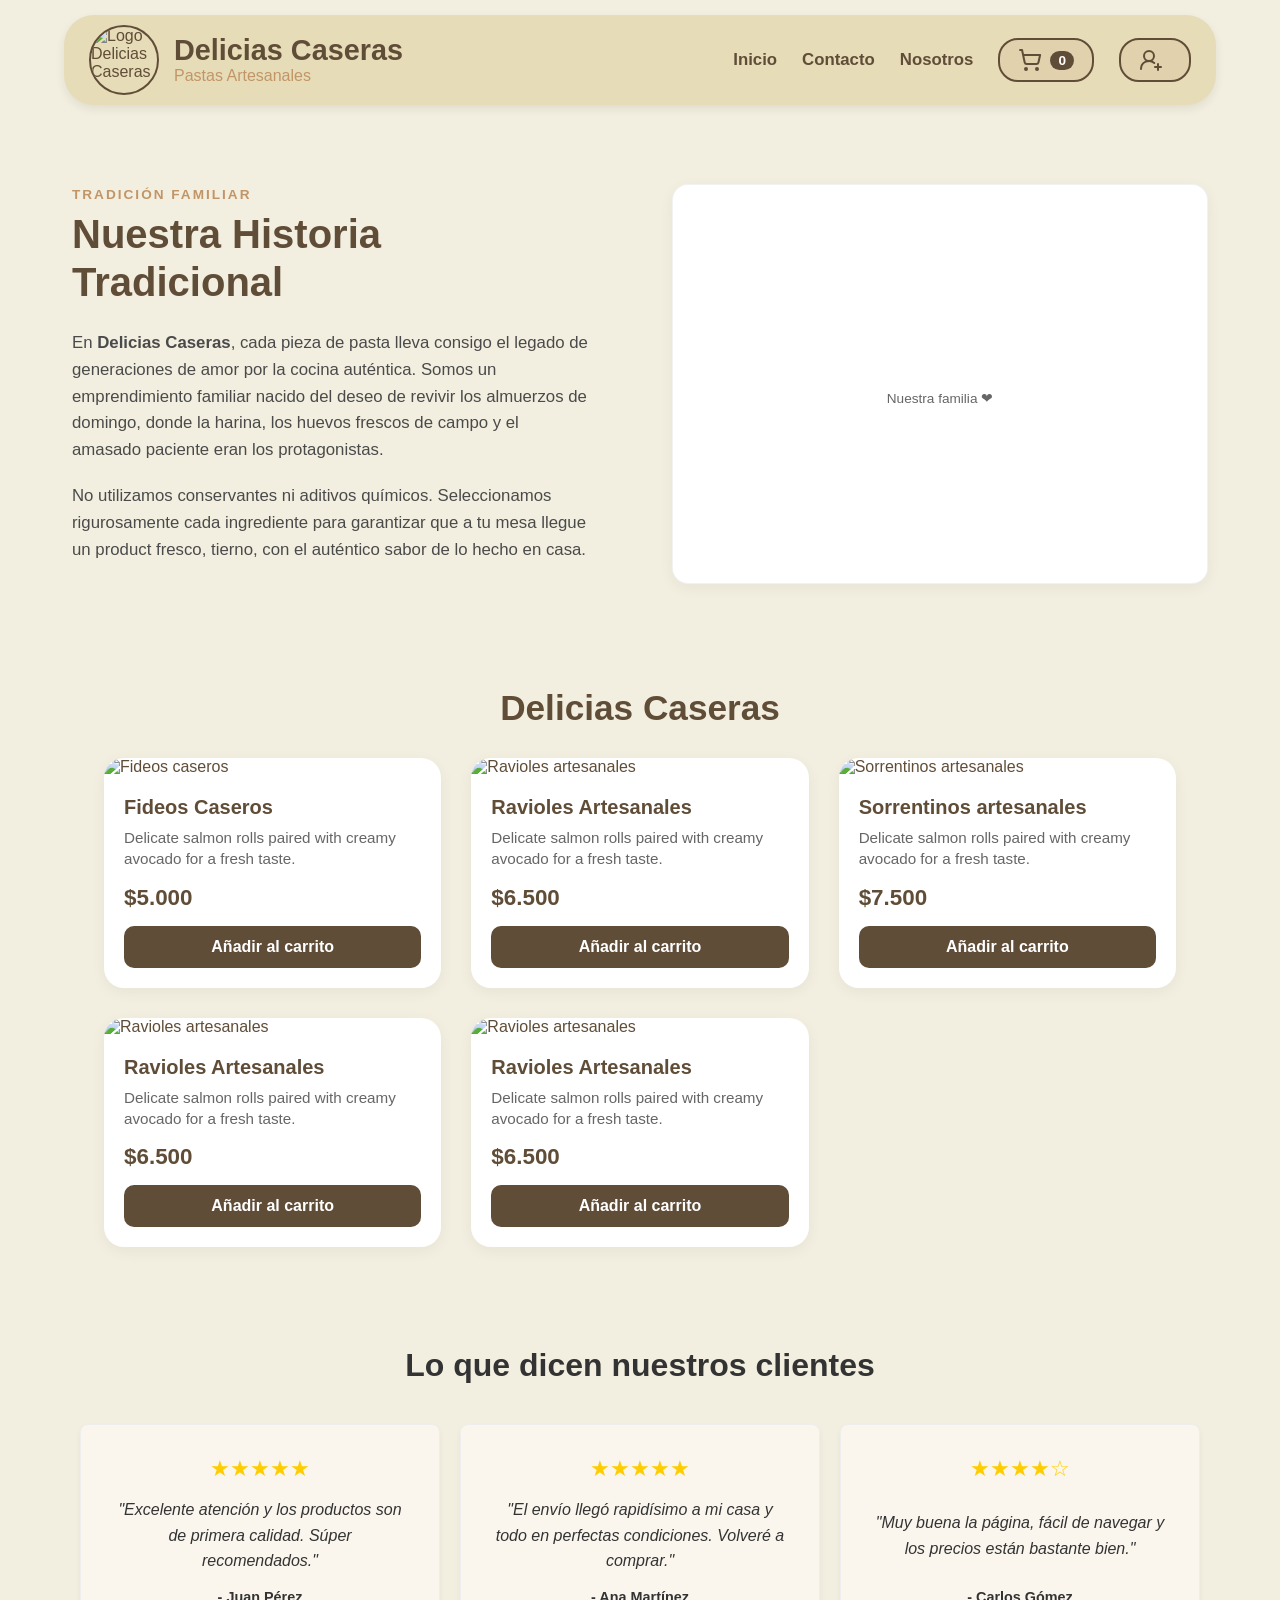
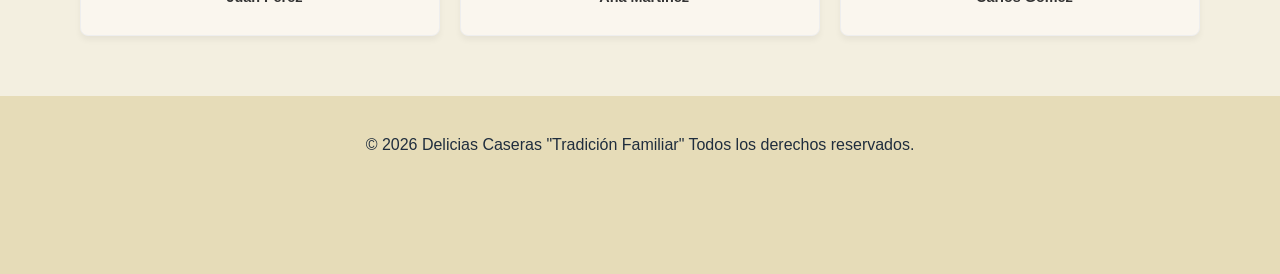
==== index.html @ 1b64d831 "coreccion del i.html a index.html, tambien cambiamos el i.css por styles.css" ====
<!DOCTYPE html>
<html lang="es">
<head>
    <meta charset="UTF-8">
    <meta name="viewport" content="width=device-width, initial-scale=1.0">
    <title>Delicias Caseras - Fábrica de Pastas</title>
    <link rel="stylesheet" href="css/styles.css">
</head>
<body>

    <header class="header">
        <nav class="navbar">
            <div class="d">
                <img src="/img/Logo.jpg" alt="Logo Delicias Caseras" class="logo">
                <div class="d-texto">
                    <h1>Delicias Caseras</h1>
                    <h2>Pastas Artesanales</h2>
                </div>
            </div>
            <ul class="nav_links">

                <li><a href="index.html">Inicio</a></li>
                <li><a href="/contac/contacto2.html">Contacto</a></li>
                <li><a href="#">Nosotros</a></li>
                <li>
                    <button class="cart-btn">
                        <svg xmlns="http://w3.org" width="24" height="24" viewBox="0 0 24 24" fill="none" stroke="currentColor" stroke-width="2" stroke-linecap="round" stroke-linejoin="round" class="lucide lucide-shopping-cart-icon lucide-shopping-cart"><circle cx="8" cy="21" r="1"/><circle cx="19" cy="21" r="1"/><path d="M2.05 2.05h2l2.66 12.42a2 2 0 0 0 2 1.58h9.78a2 2 0 0 0 1.95-1.57l1.65-7.43H5.12"/></svg>
                        <span class="cart-num">0</span>
                    </button>
                </li>
                <li id="btnLogin" class="usuario-menu">
                    <button class="cart-btn" id="usuarioBtn">
                        <svg xmlns="http://w3.org" width="24" height="24" viewBox="0 0 24 24" fill="none" stroke="currentColor" stroke-width="2" stroke-linecap="round" stroke-linejoin="round" class="lucide lucide-user-round-plus-icon lucide-user-round-plus"><path d="M2 21a8 8 0 0 1 13.292-6"/><circle cx="10" cy="8" r="5"/><path d="M19 16v6"/><path d="M22 19h-6"/></svg>
                    </svg>
        <span id="nombreUsuario"></span>
    </button>
    <div class="menu-usuario" id="menuUsuario">
        <a href="#" id="cerrarSesion">
            Cerrar sesión
        </a>
        </div>
    </li>
</ul>
        </nav>
        
<div class="cart-dropdown" id="cart-dropdown">
    <h3>🛒 Tu carrito</h3>

    <div id="cart-content"></div>

    <button id="btn-vaciar-carrito"
            class="añadir-tarjeta"
            style="margin-top:10px; background:#C94C4C;">
        🗑️ Vaciar carrito
    </button>

    <a href="ventas.html" style="display:block; text-decoration:none;">
        <button class="añadir-tarjeta"
                style="margin-top:15px; background-color:var(--primario-bordes);">
            Iniciar Pago ➔
        </button>
    </a>
</div>
    </header>

    <section href="#nosotros" id="nosotros" class="seccion-nosotros">
        <div class="nosotros-contenido">
            <span class="tradicion">Tradición Familiar</span>
            <h2>Nuestra Historia Tradicional</h2>
            <p>En <strong>Delicias Caseras</strong>, cada pieza de pasta lleva consigo el legado de generaciones de amor por la cocina auténtica. Somos un emprendimiento familiar nacido del deseo de revivir los almuerzos de domingo, donde la harina, los huevos frescos de campo y el amasado paciente eran los protagonistas.</p>
            <p>No utilizamos conservantes ni aditivos químicos. Seleccionamos rigurosamente cada ingrediente para garantizar que a tu mesa llegue un product fresco, tierno, con el auténtico sabor de lo hecho en casa.</p>
        </div>
        <div class="nosotros-imagen">
        <div class="xx">
        <img class="nosotros-foto-placeholder" src="/img/familiaPastas.jpeg" alt="">
        <p class="nosotros-foto-sugerencia">Nuestra familia ❤ </p>
        </div>
        </div>
    </section>


    <section class="menu">
        <h3 class="titulo">Delicias Caseras</h3>
        
        <div class="productos" id="productos">
            <article class="producto-card">
                <img src="/img/Fideos.jpg" alt="Fideos caseros" class="producto-img">
                <div class="producto-info">
                    <h3>Fideos Caseros</h3>
                    <p class="product-desc">
                    Delicate salmon rolls paired with creamy avocado for a fresh taste.
                    </p>
                    <p class="precio">$5.000</p>
                    <button class="añadir-tarjeta">Añadir al carrito</button>
                </div>
            </article>

            <article class="producto-card">
                <img src="/img/Ravioles.jpg" alt="Ravioles artesanales" class="producto-img">
                <div class="producto-info">
                    <h3>Ravioles Artesanales</h3>
                    <p class="product-desc">
                    Delicate salmon rolls paired with creamy avocado for a fresh taste.
                    </p>
                    <p class="precio">$6.500</p>
                    <button class="añadir-tarjeta">Añadir al carrito</button>
                </div>
            </article>

            <article class="producto-card">
                <img src="/img/Sorrentinos.jpg" alt="Sorrentinos artesanales" class="producto-img">
                <div class="producto-info">
                    <h3>Sorrentinos artesanales</h3>
                    <p class="product-desc">
                    Delicate salmon rolls paired with creamy avocado for a fresh taste.
                    </p>
                    <p class="precio">$7.500</p>
                    <button class="añadir-tarjeta">Añadir al carrito</button>
                </div>
            </article>

            <article class="producto-card">
                <img src="/img/Fideos.jpg" alt="Ravioles artesanales" class="producto-img">
                <div class="producto-info">
                    <h3>Ravioles Artesanales</h3>
                    <p class="product-desc">
                    Delicate salmon rolls paired with creamy avocado for a fresh taste.
                    </p>
                    <p class="precio">$6.500</p>

                    <button class="añadir-tarjeta">
                        Añadir al carrito
                    </button>
                </div>
            </article>

            <article class="producto-card">
                <img src="/img/Ravioles.jpg" alt="Ravioles artesanales" class="producto-img">
                <div class="producto-info">
                    <h3>Ravioles Artesanales</h3>
                    <p class="product-desc">
                    Delicate salmon rolls paired with creamy avocado for a fresh taste.
                    </p>
                    <p class="precio">$6.500</p>
                    <button class="añadir-tarjeta">Añadir al carrito</button>
                </div>
            </article>
        </div>
    </section>
    <!-- SECCIÓN DE COMENTARIOS Y CALIFICACIONES -->
<section class="comments-section">
    <div class="comments-container">
        <h2 class="comments-title">Lo que dicen nuestros clientes</h2>
        
        <div class="comments-grid">
            <!-- Tarjeta de Comentario 1 -->
            <div class="comment-card">
                <div class="stars">★★★★★</div>
                <p class="comment-text">"Excelente atención y los productos son de primera calidad. Súper recomendados."</p>
                <span class="comment-author">- Juan Pérez</span>
            </div>

            <!-- Tarjeta de Comentario 2 -->
            <div class="comment-card">
                <div class="stars">★★★★★</div>
                <p class="comment-text">"El envío llegó rapidísimo a mi casa y todo en perfectas condiciones. Volveré a comprar."</p>
                <span class="comment-author">- Ana Martínez</span>
            </div>

            <!-- Tarjeta de Comentario 3 -->
            <div class="comment-card">
                <div class="stars">★★★★☆</div>
                <p class="comment-text">"Muy buena la página, fácil de navegar y los precios están bastante bien."</p>
                <span class="comment-author">- Carlos Gómez</span>
            </div>
        </div>
    </div>
</section>
    

    <footer class="footer">
        <p>&copy; 2026 Delicias Caseras "Tradición Familiar" Todos los derechos reservados.
        </p>
        
    </footer>

    <script src="/shopping-cart/carrito.js"></script>
    <script src="login.js"></script>
</body>
</html>
---- css/styles.css ----
:root {
    /* Paleta extraída directamente de tu logo */
    --fondo-body: #F3EFE0;
    --fondo-heder: #E6DCB8;
    --primario-palabras: #604D38;
    --primario-bordes: #604D38;
    --secundario-palabras: #C29567;
    --fondo-footer: #604D38;
    --text-titulos: #604D38;
    --text-footer: #F3EFE0;
    --white: #FFFFFF;
    --texto-producto: rgba(194, 149, 103, 0.15);
    
    --olive-dark: #4F5D2F;
    --olive-light: #6E7F47;
    --bg-cream: #FAF6EE;
    --text-dark: #333333;
    --card-shadow: 0 4px 15px rgba(0, 0, 0, 0.05);
    --transition: all 0.3s ease;
}

/* wachin aca esta el menu de sesion */

.usuario-menu{
    position:relative;
}

.menu-usuario{
    display:none;
    position:absolute;
    top: 47px;
    background:white;
    border-radius:8px;
    min-width:110px;
    box-shadow:0 5px 15px rgba(0,0,0,.2);
}

.menu-usuario a{
    display:block;
    padding:10px;
    text-decoration:none;
    color:black;
}

.menu-usuario a:hover{
    background:#f2f2f2;
    border-radius: 7px;
}

.usuario-menu:hover .menu-usuario{
    display:block;
}

/* ==========================================================================
   2. REGLAS GENERALES Y RESETS
   ========================================================================== */
* {
    margin: 0;
    padding: 0;
    box-sizing: border-box;
}

body {
    font-family: 'Segoe UI', Tahoma, Geneva, Verdana, sans-serif;
    background-color: var(--fondo-body);
    color: var(--text-titulos);
    display: flex;
    flex-direction: column;
    min-height: 100vh;
}

/* Asegura que las imágenes no desborden sus contenedores en móviles */
img {
    max-width: 100%;
    height: auto;
}

/* ==========================================================================
   3. HEADER Y NAVEGACIÓN (NAVBAR)
   ========================================================================== */
.header {
    padding: 15px 5%;
    position: sticky; /* <- Hace la magia */
    top: 0;           /* <- Le dice que se pegue justo arriba de todo */
    z-index: 1000;    /* <- Capa flotante alta para que pase por encima de las fotos y productos */
}

.navbar {
    display: flex;
    justify-content: space-between;
    align-items: center;
    background-color: var(--fondo-heder);
    padding: 10px 25px;
    border-radius: 30px;
    position: static;
    box-shadow: 0 4px 10px rgba(0, 0, 0, 0.08); /* <- Sombra sutil para el efecto flotante */
}


.d {
    display: flex;
    align-items: center;
    gap: 15px;
}

.logo {
    width: 70px;
    height: 70px;
    border-radius: 50%;
    object-fit: cover;
    border: 2px solid var(--primario-bordes);
}

.d-texto h1 {
    font-size: 1.8rem;
    color: var(--primario-palabras);
    line-height: 1.1;
}

.d-texto h2 {
    font-size: 1.0rem;
    color: var(--secundario-palabras);
    font-weight: 500;
}

.nav_links {
    display: flex;
    align-items: center;
    gap: 25px;
    list-style: none;
}

/* Enlaces del menú limpios */
.nav_links a {
    color: var(--text-titulos);
    text-decoration: none;
    font-weight: 600;
    font-size: 1.05rem;
    transition: color 0.3s;
}

.nav_links a:hover {
    color: var(--secundario-palabras);
}

/* ==========================================================================
   4. CARRITO DE COMPRAS (BOTÓN Y DROPDOWN)
   ========================================================================== */
.cart-btn {
    background-color: var(--texto-producto);
    border: 2px solid var(--primario-bordes);
    padding: 8px 18px;
    border-radius: 20px;
    font-size: 1.2rem;
    cursor: pointer;
    display: flex;
    align-items: center;
    gap: 8px;
    transition: transform 0.2s, background-color 0.3s;
}

.cart-btn:hover {
    transform: scale(1.05);
    background-color: rgba(139, 94, 60, 0.25);
}

.cart-num {
    font-size: 0.9rem;
    background-color: var(--primario-bordes);
    color: var(--white);
    padding: 2px 8px;
    border-radius: 50px;
    font-weight: bold;
}

.cart-dropdown {
    position: absolute;
    top: 90px;
    right: 0px;
    width: 300px;
    background: white;
    border-radius: 15px;
    padding: 20px;
    box-shadow: 0 0 15px rgba(0,0,0,0.2);
    display: none;
    z-index: 999;
    max-height: 400px;  /* <- Le pones un límite para que no se vaya al infinito */
    overflow-y: auto;   /* <- Si se pasa de los 400px, crea un scroll propio adentro de la cajita */
}

.cart-dropdown.active {
    display: block;
}

.cart-item {
    display: flex;
    justify-content: space-between;
    margin-bottom: 10px;
    border-bottom: 1px solid #ddd;
    padding-bottom: 5px;
}

.empty-cart {
    color: gray;
    text-align: center;
}

.go-shopping {
    display: block;
    text-align: center;
    margin-top: 10px;
    color: #8b0000;
    font-weight: bold;
    text-decoration: none;
}

.go-shopping:hover {
    text-decoration: underline;
}

/* ==========================================================================
   5. SECCIÓN NOSOTROS
   ========================================================================== */
.seccion-nosotros {
    max-width: 1200px;
    margin: 4rem auto;
    padding: 0 2rem;
    display: grid;
    grid-template-columns: 1fr 1fr;
    gap: 4rem;
    align-items: center;
}

.nosotros-contenido {
    padding-right: 1rem;
}

.tradicion {
    color: var(--secundario-palabras);
    text-transform: uppercase;
    font-weight: 700;
    font-size: 0.85rem;
    letter-spacing: 2px;
    margin-bottom: 0.5rem;
    display: inline-block;
}

.nosotros-contenido h2 {
    font-size: 2.5rem;
    line-height: 1.2;
    margin-bottom: 1.5rem;
    color: var(--primario-palabras);
}

.nosotros-contenido p {
    color: #4A4A4A;
    margin-bottom: 1.2rem;
    font-size: 1.05rem;
    line-height: 1.6;
}

.nosotros-imagen {
    position: relative;
    border-radius: 16px;
    overflow: hidden;
    box-shadow: var(--card-shadow);
    height: 400px;
    display: flex;
    align-items: center;
    justify-content: center;
    background-color: var(--white);
    border: 1px solid rgba(0,0,0,0.05);
}

.nosotros-foto-placeholder {
    max-width: 100%;
    height: auto;
    border-radius: 8px;
}

.nosotros-foto-sugerencia {
    font-size: 0.85rem;
    color: #666666;
    margin-top: 10px;
}

.cart-dropdown {
    position: absolute;
    top: 85px;
    right: 5%;
    width: 320px;
    background: var(--white);
    border-radius: 15px;
    padding: 20px;
    box-shadow: 0 10px 25px rgba(0,0,0,0.1);
    display: none;
    z-index: 999;
    border: 1px solid var(--texto-producto);
}

.cart-dropdown.active {
    display: block;
}

.cart-item {
    display: flex;
    justify-content: space-between;
    margin-bottom: 10px;
    border-bottom: 1px solid #ddd;
    padding-bottom: 5px;
}

.empty-cart {
    color: gray;
    text-align: center;
    font-size: 0.95rem;
}

.go-shopping {
    display: block;
    text-align: center;
    margin-top: 15px;
    color: var(--primario-palabras);
    font-weight: bold;
    text-decoration: none;
}

.go-shopping:hover {
    text-decoration: underline;
}

/* Botones de acción ovalados */
.cart-btn {
    background-color: var(--texto-producto);
    border: 2px solid var(--primario-bordes);
    color: var(--primario-palabras);
    padding: 8px 18px;
    border-radius: 20px;
    font-size: 1rem;
    cursor: pointer;
    display: flex;
    align-items: center;
    gap: 8px;
    transition: transform 0.2s, background-color 0.3s;
}

.cart-btn:hover {
    transform: scale(1.05);
    background-color: rgba(194, 149, 103, 0.3);
}

.cart-num {
    font-size: 0.85rem;
    background-color: var(--primario-bordes);
    color: var(--white);
    padding: 2px 8px;
    border-radius: 50px;
    font-weight: bold;
}

/* ==========================================================================
   6. SECCIÓN CATÁLOGO / MENÚ DE PRODUCTOS
   ========================================================================== */
.menu {
    flex: 1;
    padding: 40px 5%;
    max-width: 1200px;
    margin: 0 auto;
    width: 100%;
}

.titulo {
    text-align: center;
    font-size: 2.2rem;
    margin-bottom: 30px;
    color: var(--primario-bordes);
}

.productos {
    display: grid;
    grid-template-columns: repeat(auto-fit, minmax(280px, 1fr));
    gap: 30px;
}

.producto-card {
    background-color: var(--white);
    border-radius: 20px;
    overflow: hidden;
    box-shadow: var(--card-shadow);
    transition: transform 0.3s, box-shadow 0.3s;
}

.producto-card:hover {
    transform: translateY(-5px);
    box-shadow: 0 8px 25px rgba(0,0,0,0.08);
}

.producto-img {
    width: 100%;
    height: 220px;
    object-fit: cover;
}

.producto-info {
    padding: 20px;
}

.producto-info h3 {
    font-size: 1.25rem;
    margin-bottom: 8px;
    color: var(--text-titulos);
}

.product-desc {
    font-size: 0.95rem;
    color: #666;
    line-height: 1.4;
    min-height: 40px;
}

.precio {
    color: var(--primario-palabras);
    font-weight: 700;
    font-size: 1.4rem;
    margin-top: 15px;
    margin-bottom: 15px;
}

.añadir-tarjeta {
    background-color: var(--primario-bordes);
    color: var(--white);
    border: none;
    padding: 12px 20px;
    border-radius: 10px;
    font-weight: 600;
    font-size: 1rem;
    cursor: pointer;
    width: 100%;
    transition: background-color 0.3s;
}

.añadir-tarjeta:hover {
    background-color: var(--secundario-palabras);
}

/* ==========================================================================
   7. SECCIÓN PROCESO DE COMPRA (FORMULARIO Y SUMARIO)
   ========================================================================== */
.compra {
    width: 100%;
    max-width: 1200px;
    margin: 3rem auto;
    padding: 0 2rem;
    display: grid;
    grid-template-columns: 1.2fr 0.8fr;
    gap: 3rem;
}

.compra-contenedor {
    background-color: var(--white);
    padding: 2.5rem;
    border-radius: 16px;
    box-shadow: var(--card-shadow);
}

.compra-contenedor h3 {
    font-size: 1.8rem;
    margin-bottom: 1.5rem;
    border-bottom: 2px solid var(--fondo-body);
    padding-bottom: 0.8rem;
    color: var(--primario-palabras);
}

.datos-formulario {
    margin-bottom: 1.2rem;
}

.contacto-formulario {
    display: grid;
    grid-template-columns: 1fr 1fr;
    gap: 1rem;
}

.user {
    display: flex;
    padding: 5px;
}

label {
    display: block;
    margin-top: 9px;
    font-size: 0.9rem;
    display: flex;
    font-weight: 600;
    margin-bottom: 0.4rem;
    color: var(--primario-palabras);
}

input, textarea {
    width: 100%;
    padding: 0.75rem 1rem;
    border: 1px solid #DDD1C1;
    border-radius: 8px;
    background-color: #FAF8F5;
    font-family: inherit;
    color: var(--text-dark);
    font-size: 0.95rem;
    transition: var(--transition);
}

input:focus, textarea:focus {
    outline: none;
    border-color: var(--primario-palabras);
    background-color: var(--white);
    box-shadow: 0 0 0 3px rgba(96, 77, 56, 0.1);
}

.sumario-carrito {
    background-color: var(--white);
    padding: 2.5rem;
    border-radius: 16px;
    box-shadow: var(--card-shadow);
    align-self: start;
    border: 1px dashed var(--primario-bordes);
}

.sumario-carrito h3 {
    font-size: 1.5rem;
    margin-bottom: 1.2rem;
    color: var(--text-titulos);
}

.lista {
    list-style: none;
    max-height: 240px;
    overflow-y: auto;
    margin-bottom: 1.5rem;
    padding-right: 0.5rem;
}

.total {
    display: flex;
    justify-content: space-between;
    font-size: 1.25rem;
    font-weight: 700;
    margin-top: 1rem;
    padding-top: 1rem;
    border-top: 2px solid var(--primario-bordes);
    color: var(--text-titulos);
}

.boton-borden {
    width: 100%;
    margin-top: 1.5rem;
    padding: 1rem;
    border-radius: 12px;
    border: 2px solid var(--primario-bordes);
    background-color: transparent;
    color: var(--primario-bordes);
    font-size: 1rem;
    font-weight: 700;
    cursor: pointer;
    position: relative;
    overflow: hidden;
    transition: all 0.3s ease;
}

.boton-borden span {
    position: relative;
}

/* ==========================================================================
   8. INTERFAZ LOGIN (PÁGINA SECUNDARIA)
   ========================================================================== */
.body_2 {
    font-family: 'Segoe UI', Tahoma, Geneva, Verdana, sans-serif;
    background-color: var(--fondo-footer);
    color: var(--text-titulos);
    text-align: center;
    display: flex; /* Añadido para centrar el login perfectamente */
    flex-direction: column;
    align-items: center;
    justify-content: center;
    min-height: 100vh;
    padding: 20px;
}

.contenedor_formulario {
    width: 100%;
    max-width: 450px; /* Cambiado a max-width para que se adapte a celulares */
    min-height: 500px;
    background-color: var(--bg-cream);
    color: var(--text-titulos); /* Ajustado para que el texto sea legible sobre crema */
    font-style: italic;
    text-align: center;
    padding: 30px;
    border-radius: 20px;
    box-shadow: 0 10px 25px rgba(0,0,0,0.15);
}

.contenedor_formulario img {
    width: 100px;
    height: 100px;
    border-radius: 50px;
}

.contenedor_formulario button {
    background-color: var(--fondo-footer);
    color: var(--white);
    border: none;
    padding: 12px 20px;
    border-radius: 10px;
    font-weight: 600;
    cursor: pointer;
    width: 100%;
    transition: background-color 0.3s;
    margin-top: 15px;
}
/* ======================================================================*/
/* Seccion de comentarios en la pagina */
/* --- ESTILOS DE LA SECCIÓN DE COMENTARIOS --- */

.comments-section {
    background-color: var(--fondo-body); /* Un fondo gris muy claro para diferenciarlo del resto */
    padding: 60px 20px;
    font-family: sans-serif;
}

.comments-container {
    max-width: 1200px;
    margin: 0 auto;
    text-align: center;
}

.comments-title {
    font-size: 2rem;
    color: var(--text-dark);
    margin-bottom: 40px;
}

/* Contenedor que alinea las tarjetas */
.comments-grid {
    display: flex;
    flex-wrap: wrap;
    gap: 20px;
    justify-content: center;
}

/* Tarjeta individual de comentario */
.comment-card {
    background-color: var(--bg-cream);
    border-radius: 8px;
    box-shadow: 0 4px 6px rgba(0, 0, 0, 0.05); /* Sombra suave */
    padding: 30px;
    flex: 1 1 300px; /* Se estira y encoge, base de 300px */
    max-width: 360px;
    display: flex;
    flex-direction: column;
    justify-content: space-between;
    border: 1px solid #eee;
}

/* Estilo para las estrellas */
.stars {
    color: #ffcc00; /* Color dorado para las estrellas */
    font-size: 1.4rem;
    margin-bottom: 15px;
}

.comment-text {
    font-style: italic;
    color: var(--text-dark);
    line-height: 1.6;
    margin-bottom: 15px;
}

.comment-author {
    font-weight: bold;
    color: var(--text-dark);
    font-size: 0.9rem;
}
/* ==========================================================================
   9. FOOTER
   ========================================================================== */
.footer {
    background-color: var(--fondo-heder);
    padding: 40px 20px;
    font-family: Arial, sans-serif;
    color: #1f2d3d;
    display: flex;
    justify-content: center;
    margin-top: auto; /* Empuja el footer abajo si hay poco contenido */
}


footer p{
    text-align: center;
    margin-bottom: 80px;
}

.boton-borden:hover {
    background-color: var(--primario-bordes);
    color: var(--white);
}

footer button {
    background-color: #ddd;
}


/* ==========================================================================
   10. MEDIA QUERIES (SISTEMA RESPONSIVO)
   ========================================================================== */

/* --- TABLETS Y PANTALLAS MEDIANAS (Menos de 992px) --- */
@media (max-width: 992px) {
    .seccion-nosotros {
        gap: 2rem;
        margin: 2rem auto;
    }
    
    .compra {
        width: 90%;
        gap: 2rem;
    }
}

/* --- CELULARES Y DISPOSITIVOS MÓVILES (Menos de 768px) --- */
@media (max-width: 768px) {
    /* Navbar responsiva básica (Oculta o apila links) */
    .navbar {
        flex-direction: column;
        gap: 15px;
        border-radius: 20px;
        padding: 15px;
    }

    .nav_links {
        flex-wrap: wrap;
        justify-content: center;
        gap: 15px;
    }

    .cart-dropdown {
        right: 50%;
        transform: translateX(50%); /* Centra el carrito desplegable en pantallas chicas */
    }

    /* Transformación de Grids de 2 columnas a 1 sola columna */
    .seccion-nosotros {
        grid-template-columns: 1fr;
        gap: 2rem;
        padding: 0 1.5rem;
    }

    .nosotros-contenido {
        padding-right: 0;
        text-align: center;
    }

    .nosotros-contenido h2 {
        font-size: 2rem;
    }

    .nosotros-imagen {
        height: 300px;
    }

    /* Formulario de Compra responsivo */
    .compra {
        grid-template-columns: 1fr; /* El sumario pasa abajo del formulario */
        width: 100%;
        padding: 0 1rem;
        margin: 1.5rem auto;
    }

    .contacto-formulario {
        grid-template-columns: 1fr; /* Inputs de nombre/apellido uno abajo del otro */
    }

    .compra-contenedor, .sumario-carrito {
        padding: 1.5rem;
    }
}
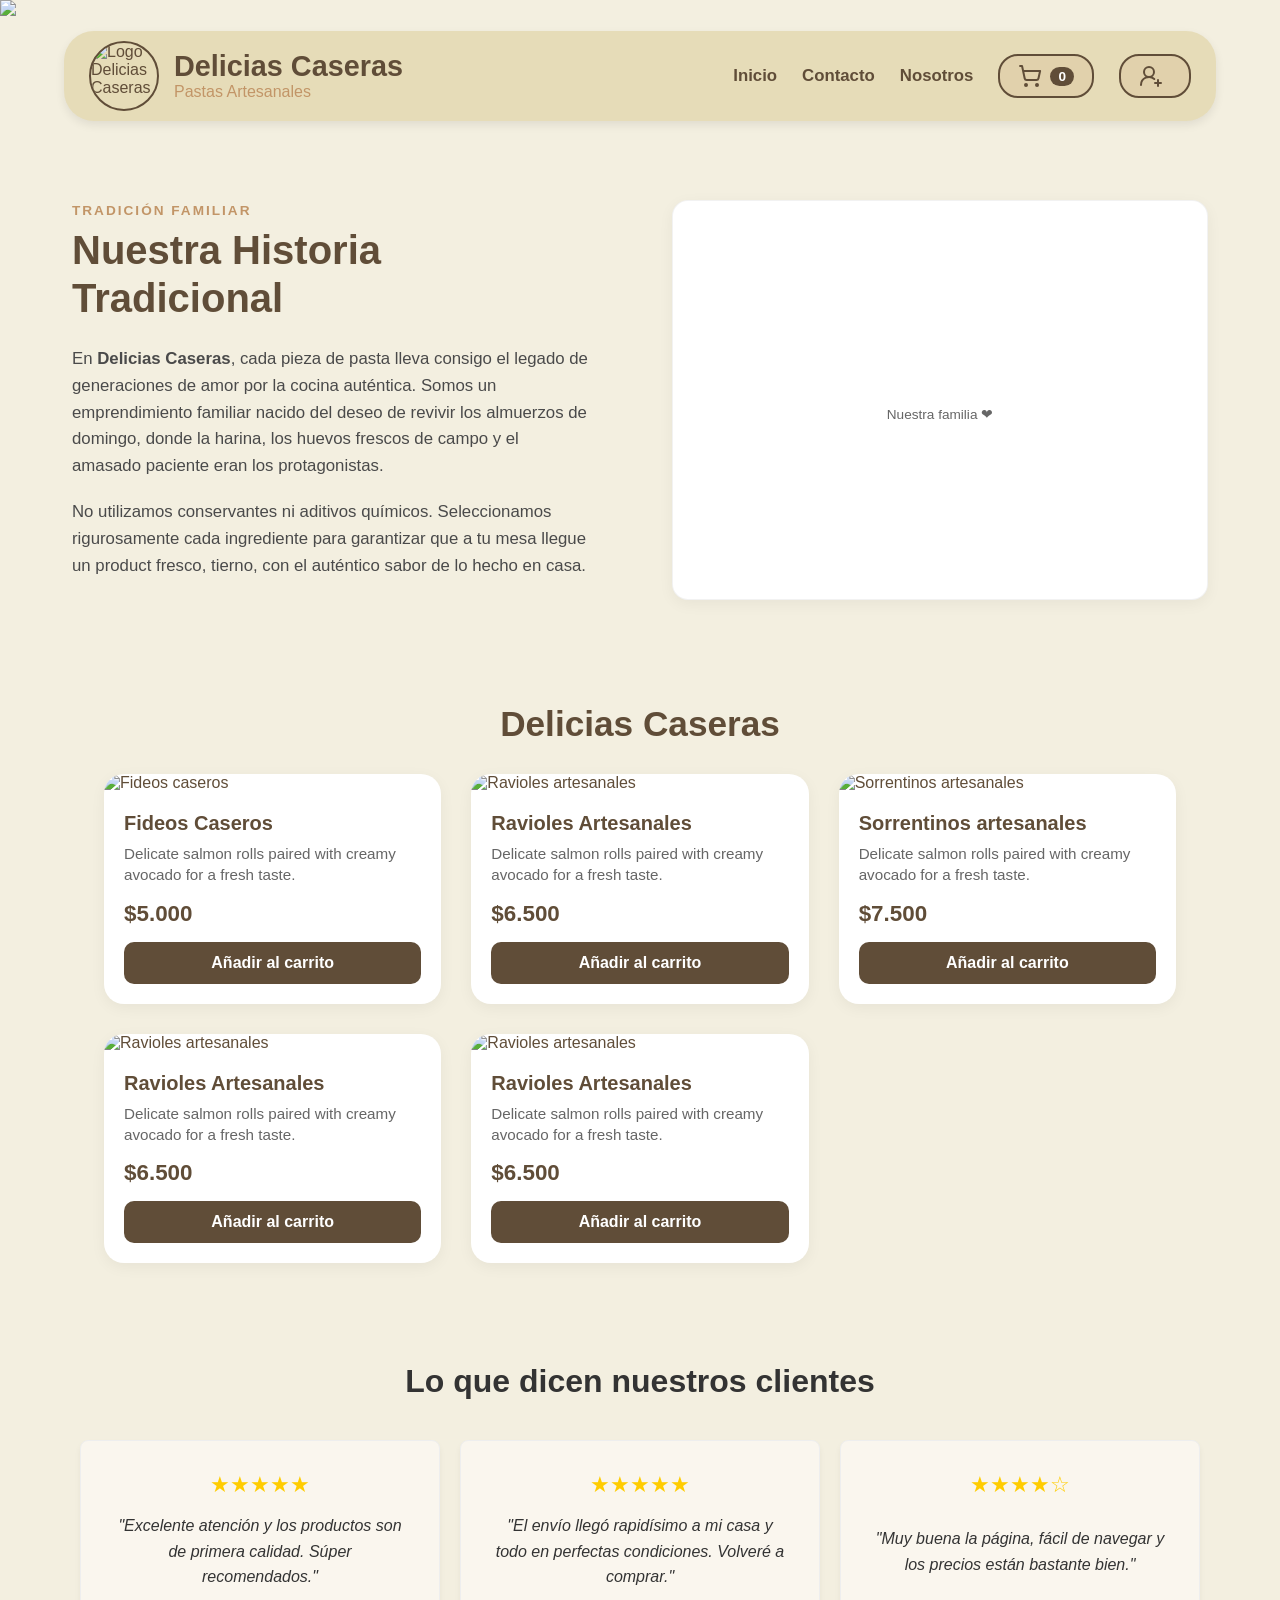
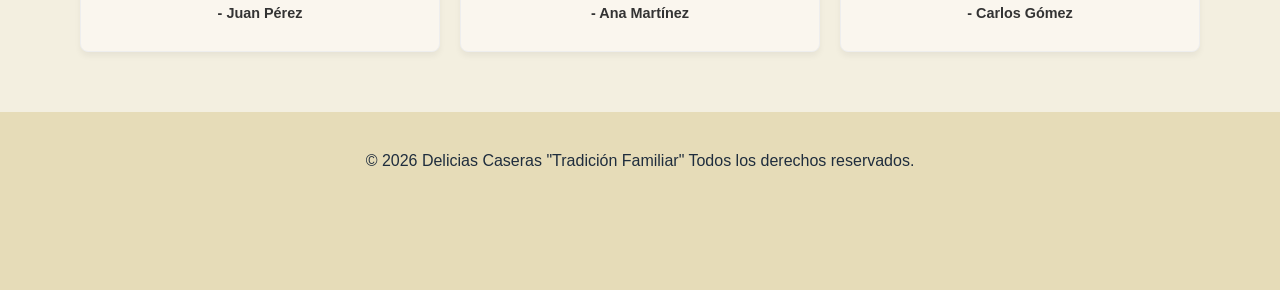
==== commit a610fdf7: "logo arriba" ====
--- a/index.html
+++ b/index.html
@@ -5,6 +5,7 @@
     <meta name="viewport" content="width=device-width, initial-scale=1.0">
     <title>Delicias Caseras - Fábrica de Pastas</title>
     <link rel="stylesheet" href="css/styles.css">
+    <img src="/img/Logo.jpg">
 </head>
 <body>
 
@@ -20,7 +21,7 @@
             <ul class="nav_links">
 
                 <li><a href="index.html">Inicio</a></li>
-                <li><a href="/contac/contacto2.html">Contacto</a></li>
+                <li><a href="/css/contacto2.html">Contacto</a></li>
                 <li><a href="#">Nosotros</a></li>
                 <li>
                     <button class="cart-btn">
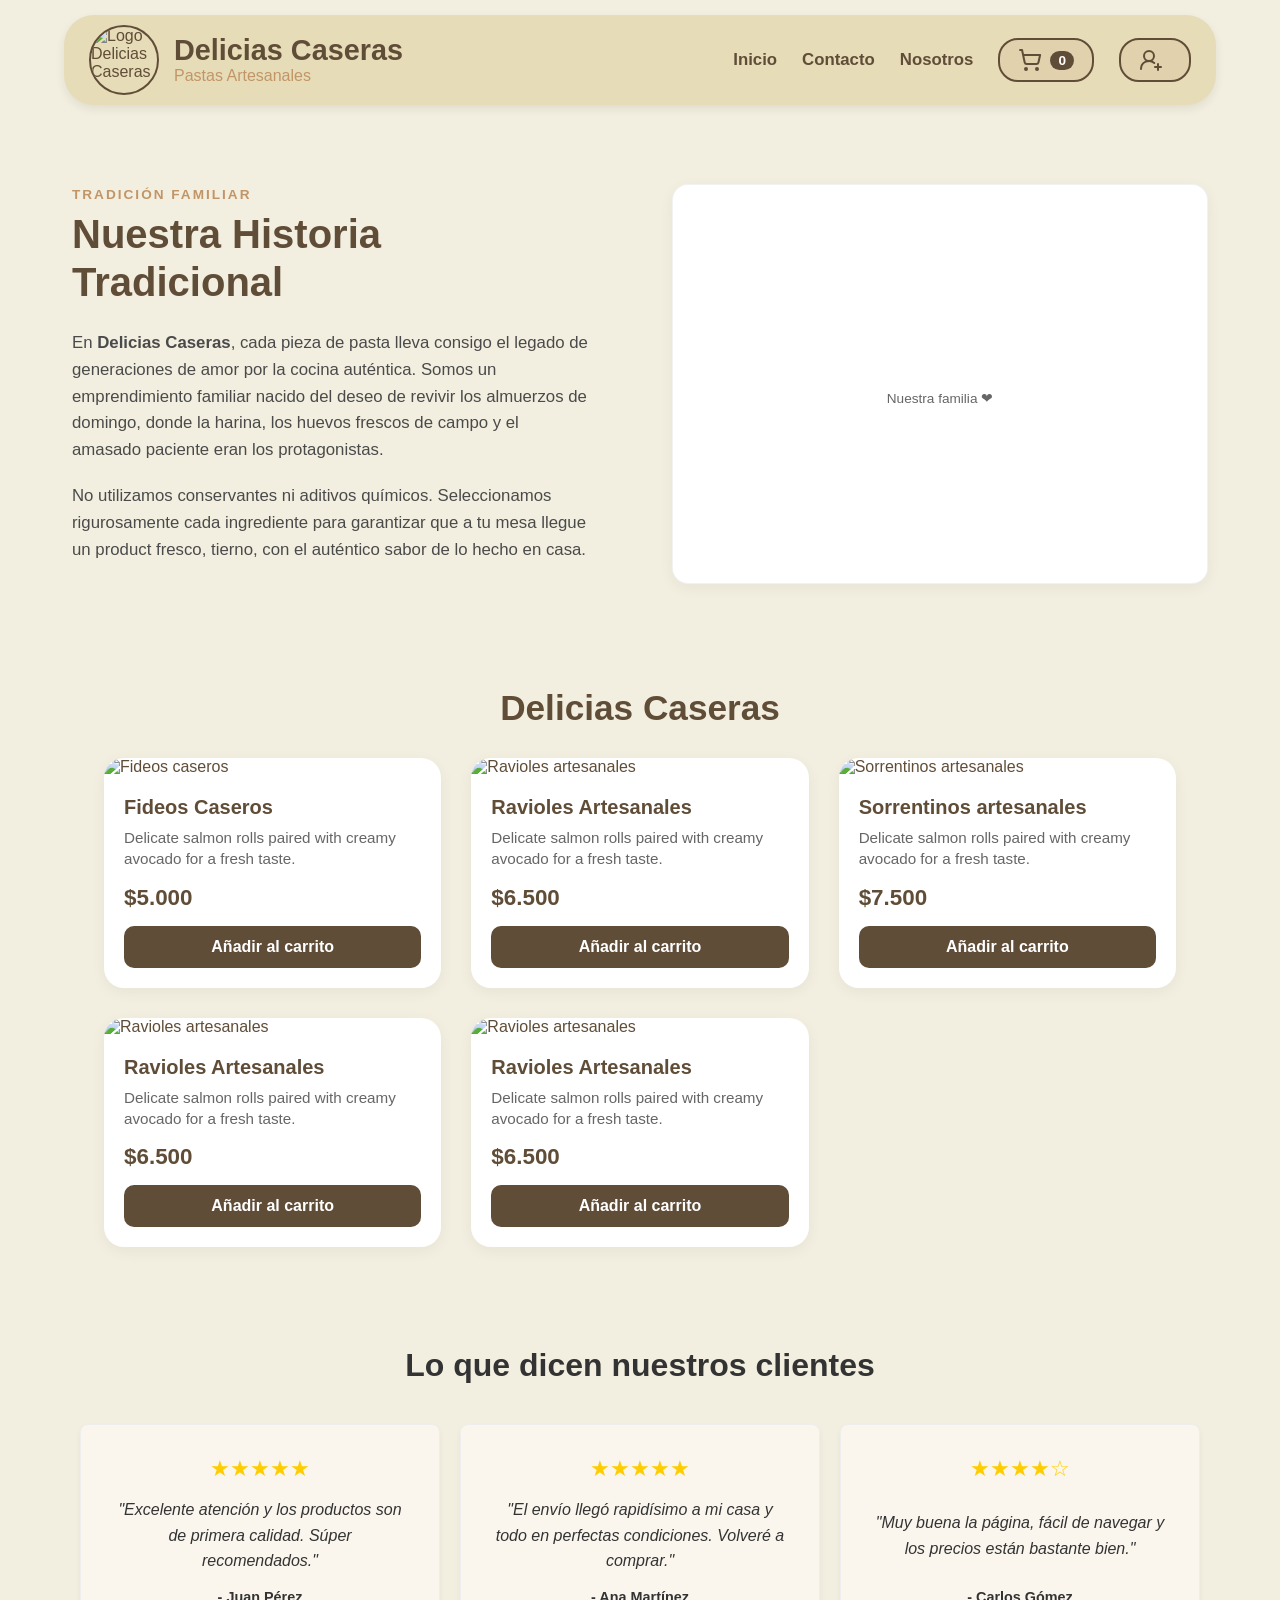
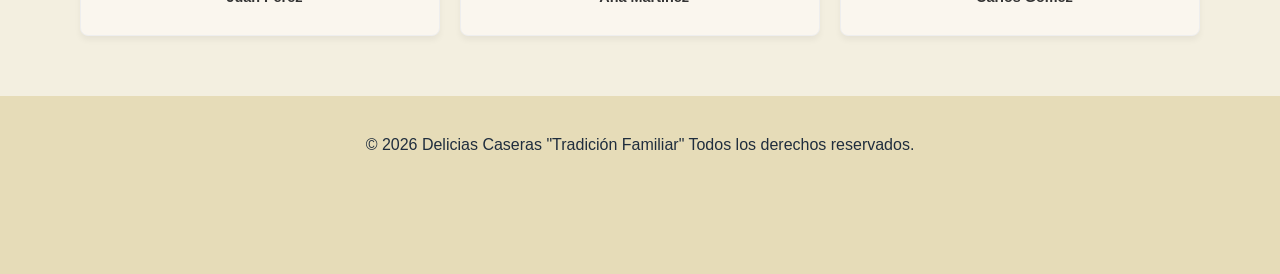
==== commit af3b891f: "otro intento de logo" ====
--- a/index.html
+++ b/index.html
@@ -5,7 +5,7 @@
     <meta name="viewport" content="width=device-width, initial-scale=1.0">
     <title>Delicias Caseras - Fábrica de Pastas</title>
     <link rel="stylesheet" href="css/styles.css">
-    <img src="/img/Logo.jpg">
+    <link rel="icon" type="Imagen/jpg" href="img/Logo.jpg"> 
 </head>
 <body>
 
